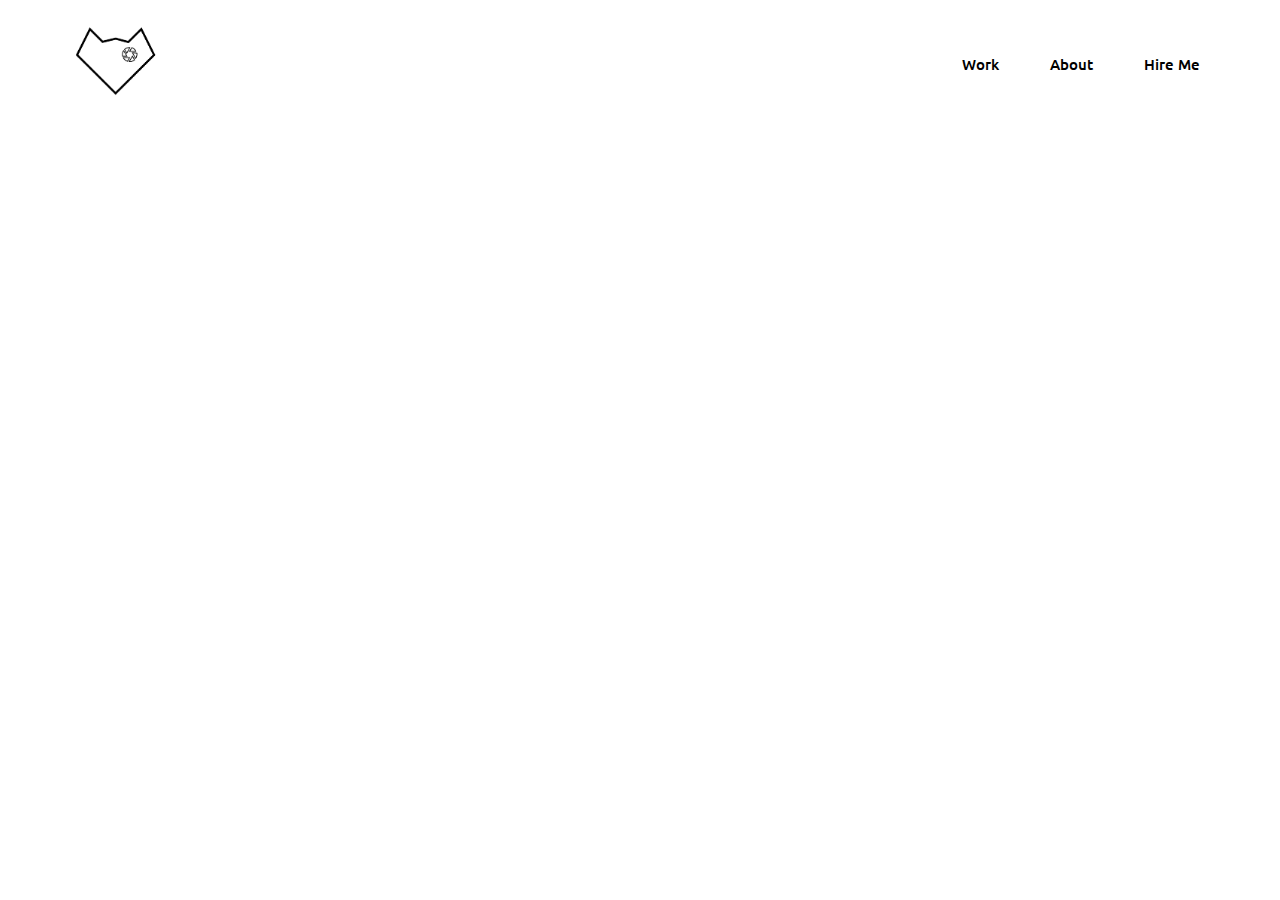
==== about.html @ fc5c5338 "other pages" ====
<!DOCTYPE html>
<html lang="en">

<head>
    <meta charset="UTF-8">
    <meta http-equiv="X-UA-Compatible" content="IE=edge">
    <meta name="viewport" content="width=device-width, initial-scale=1.0">
    <link rel="stylesheet" href="style.css">
    <link rel="stylesheet" href="about.css">
    <title>Home</title>
</head>

<body>
    <header>
        <div id="logo">
        </div>
        <nav>
            <ul>
                <li>
                    <a class="navButtons">Work</a>
                    <a class="navButtons">About</a>
                    <a class="navButtons">Hire Me</a>
                </li>
            </ul>
        </nav>
    </header>
---- style.css ----
@import url('https://fonts.googleapis.com/css2?family=Ubuntu:wght@300;400;500&display=swap');

body {

    margin: 0;
    background-color: white;
    background-image: url(./images/background.png);
    background-repeat: no-repeat;
    background-size: cover;
    font-family: "Racing Sans One", cursive;
    overflow-x: hidden;
  }

header {
display: flex;
flex-direction: row;
}

li {
    display: flex;
    flex-direction: row;
   justify-content: flex-end;
    height: 5vw;
    margin-left: 70vw;
  }


.navButtons {
    margin: 2vw;
    font-size: 1.7vw;
    padding: 1vw 0vw 1vw 0vw;
    display: inline-block;
    text-decoration: none;
    color: black;
    font-family: 'Ubuntu', sans-serif;;
    font-size: 1.2vw;
    font-weight: 500;
  }


  #logo {
      background-image: url(.//images/logo.png);
      background-repeat: no-repeat;
      background-size: contain;
    position: absolute;
    width: 10vw;
    height: 10vw;
    margin-left: 4vw;
}

/*TEXT*/

p {
    font-size: 1vw;
    font-family: 'Segoe UI', Tahoma, Geneva, Verdana, sans-serif;
    text-align: center;
    color:black;
}

h1 {
  font-family: 'Ubuntu', sans-serif;;
  font-size: 2vw;
  font-weight: 500;
}

 h2 {
  font-family: 'Ubuntu', sans-serif;;
  font-size: 1.5vw;
  font-weight: 500;
 }

 /*HERO SPACE CONTENT*/

 #contenthero {
  width: 100vw;
  height: 60vw;
  display: grid;
 grid-template-columns: 1fr 1fr;
}

#initext {
  text-align: center;
  width: 30vw;
  margin-top: 12vw;
  margin-left: 16vw;
}

#circle {
  position: absolute;
  z-index: 10;
  height: 20vw;
  width: 20vw;
}

#svg {
  z-index: 20;
}

/*CONTACT*/

#contact {
  width: 100vw;
  height: 23vw;
  display: grid;
 grid-template-columns: 1fr 1fr;
}

#text {
  width: 40vw;
  align-items: center;
  text-align: center;
  margin-left: 5vw;
}

#social {
  display: flex;
  flex-direction: row;
  width: 50vw;
  align-items: center;
}

img {
margin-left: 2vw;
}

#linked {

  height: 4vw;
  width: 4vw;
}

#git {
  
  height: 4vw;
  width: 4vw;

}

#insta {
 
  height: 4vw;
  width: 4vw;
}

#behance {
 
  height: 4vw;
  width: 4vw;
}

/*Footer*/

footer {
  background-color: #E1D5B8;
  height: 5vw;
  text-align: center;
  width: 100%;
}

  /*WAVES ANIMATION*/

  .waves {
    position:relative;
    width: 100%;
    height:15vh;
    margin-bottom:-1.5vw;
    min-height:7vw;
    max-height:14vw;
  }
  
  
  /* Animation */
  
  .parallax > use {
    animation: move-forever 25s cubic-bezier(.55,.5,.45,.5)     infinite;
  }
  .parallax > use:nth-child(1) {
    animation-delay: -2s;
    animation-duration: 7s;
  }
  .parallax > use:nth-child(2) {
    animation-delay: -3s;
    animation-duration: 10s;
  }
  .parallax > use:nth-child(3) {
    animation-delay: -4s;
    animation-duration: 13s;
  }
  .parallax > use:nth-child(4) {
    animation-delay: -5s;
    animation-duration: 20s;
  }
  @keyframes move-forever {
    0% {
     transform: translate3d(-90px,0,0);
    }
    100% { 
      transform: translate3d(85px,0,0);
    }
  }
  /*Shrinking for mobile*/
  @media (max-width: 768px) {
    .waves {
      height:40px;
      min-height:40px;
    }
    .content {
      height:30vh;
    }
    h1 {
      font-size:24px;
    }
  }
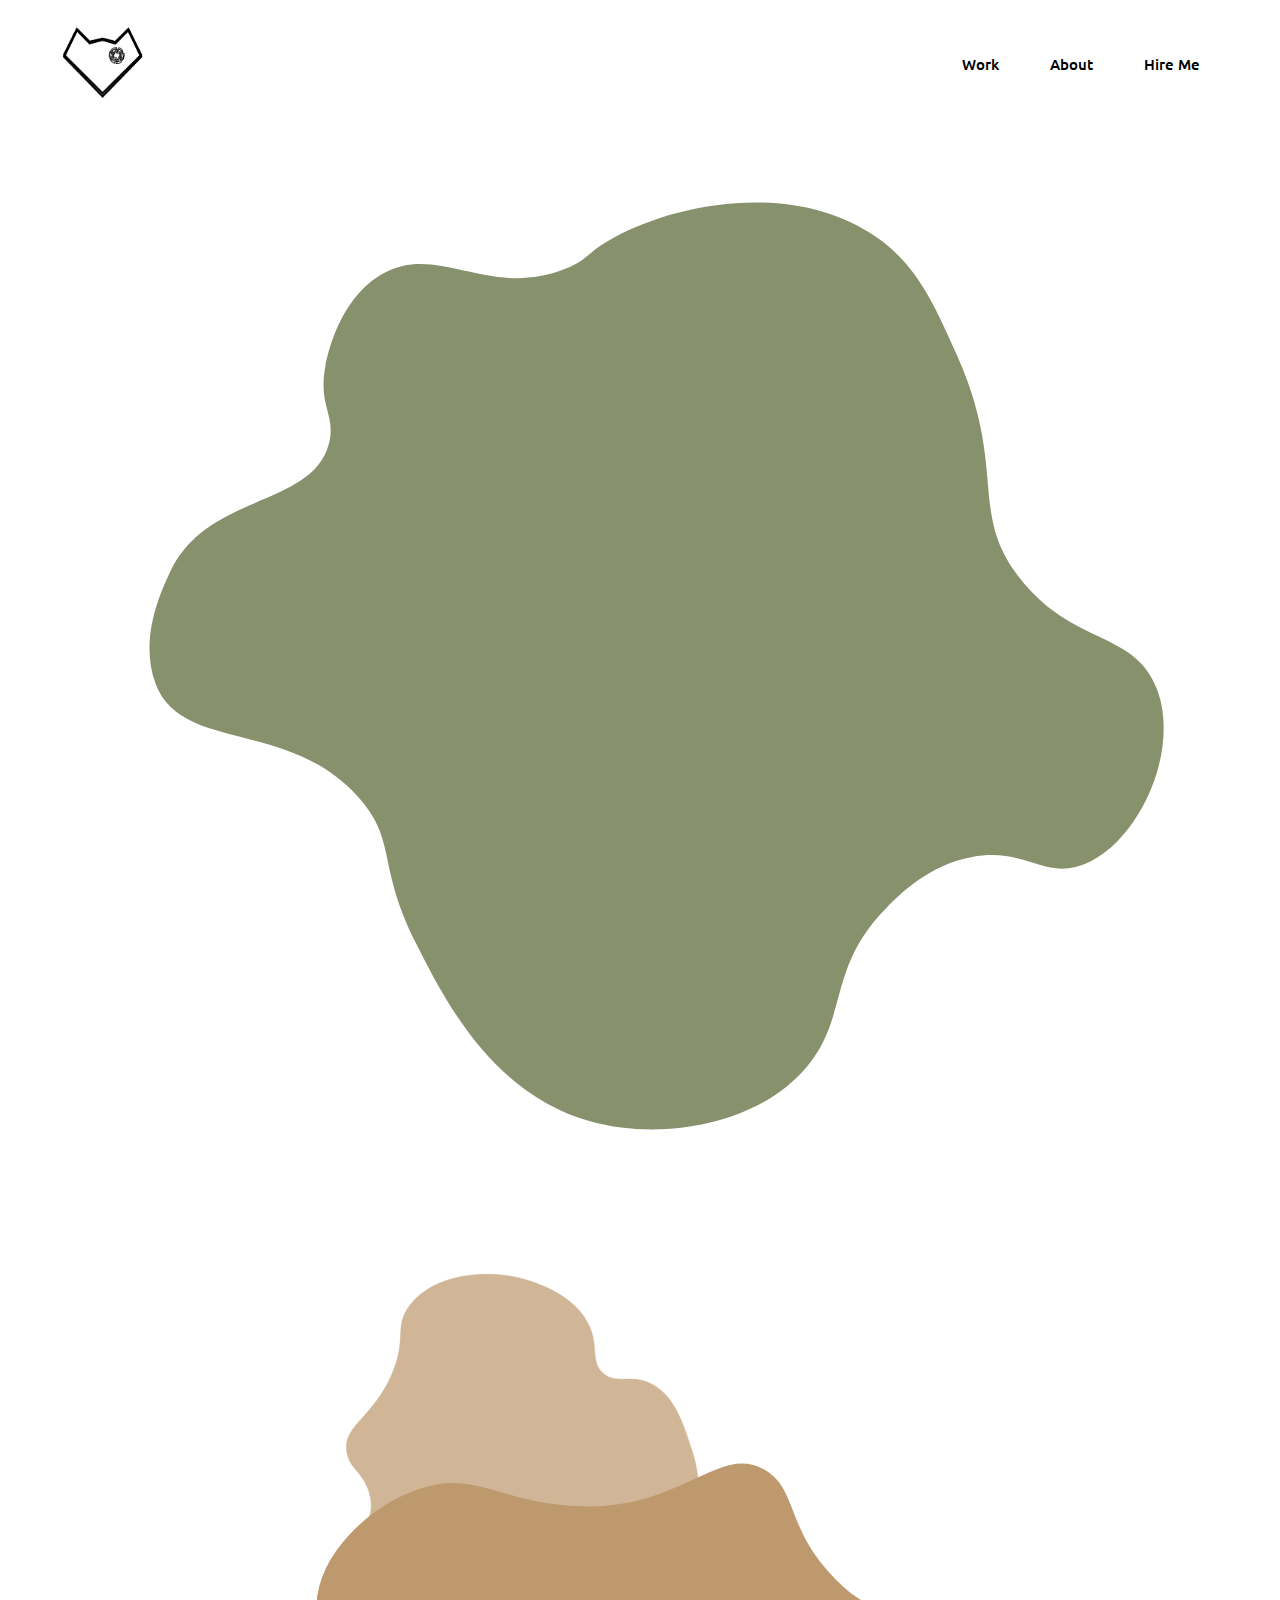
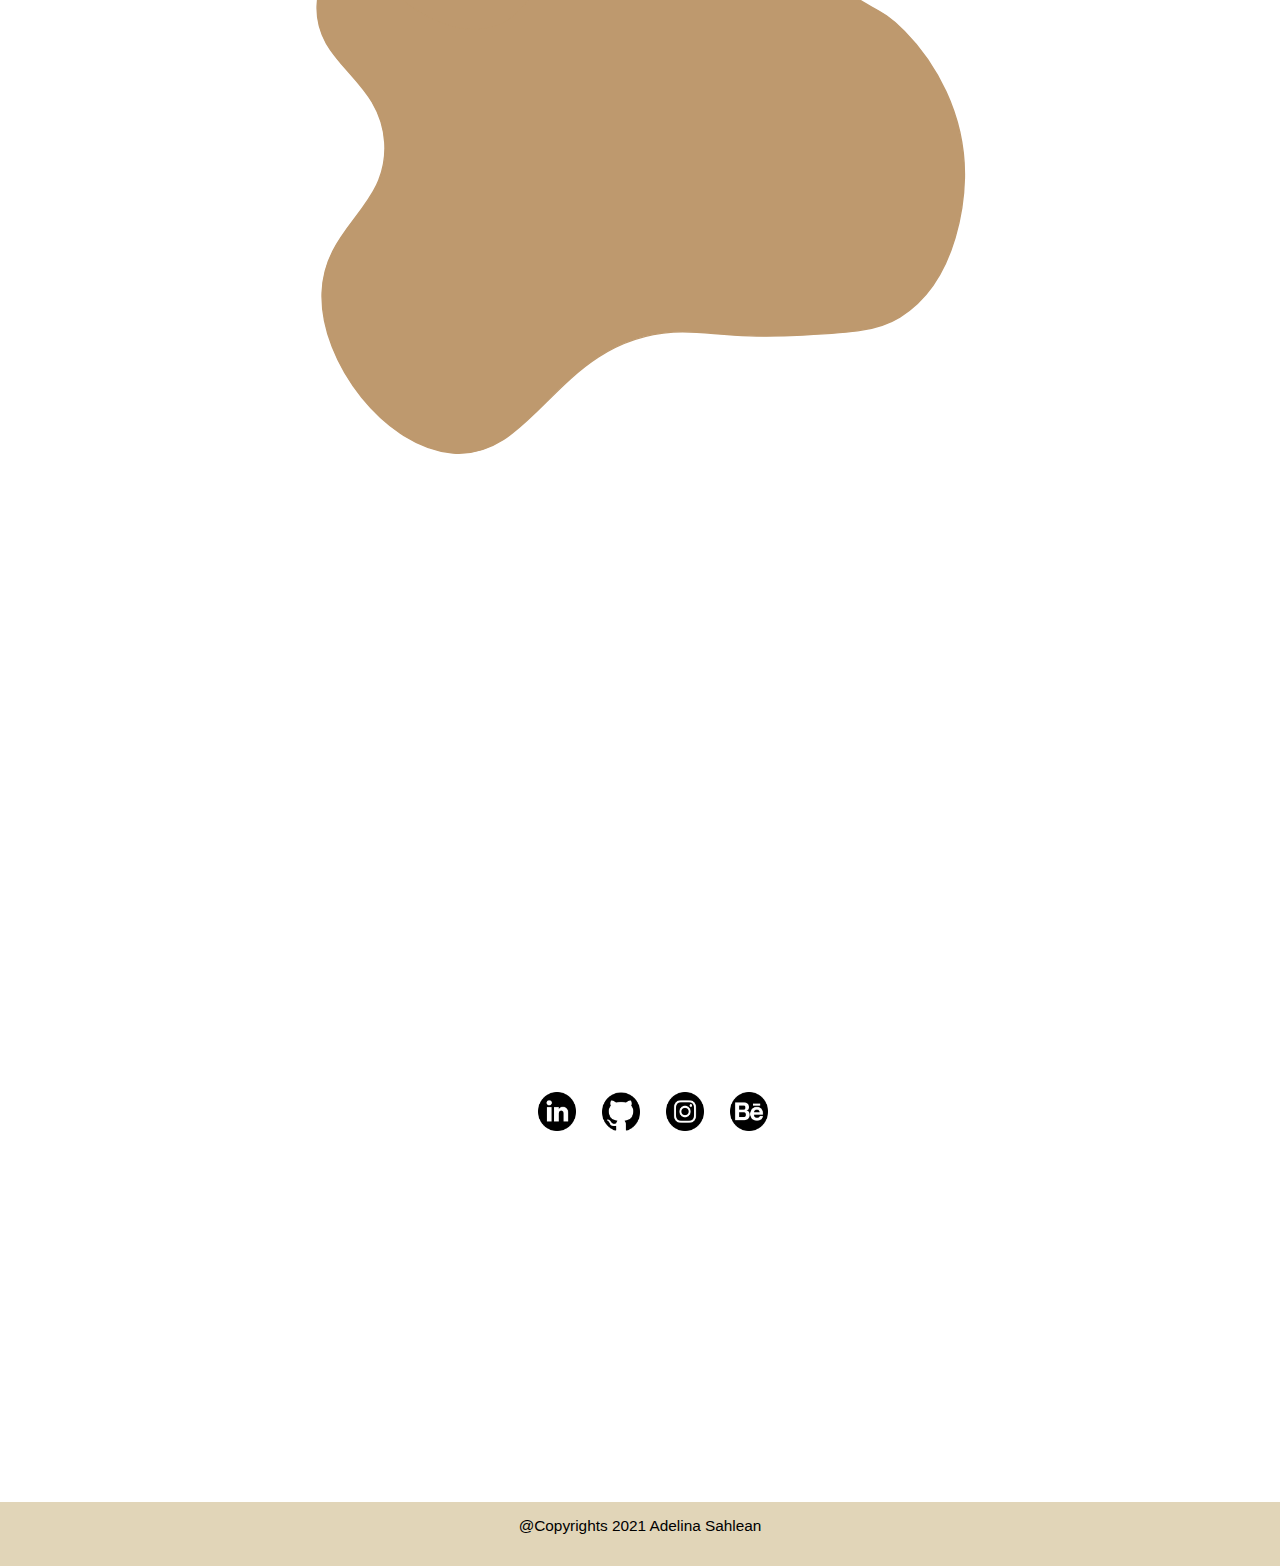
==== commit 0a100647: "basic styling rest of the pages" ====
--- a/about.html
+++ b/about.html
@@ -5,22 +5,55 @@
     <meta charset="UTF-8">
     <meta http-equiv="X-UA-Compatible" content="IE=edge">
     <meta name="viewport" content="width=device-width, initial-scale=1.0">
-    <link rel="stylesheet" href="style.css">
-    <link rel="stylesheet" href="about.css">
+    <link rel="stylesheet" href="contact.css">
     <title>Home</title>
 </head>
 
 <body>
     <header>
-        <div id="logo">
-        </div>
+        <a href="index.html">
+            <img id="logo" src="./images/logo.png" alt="">
+        </a>
         <nav>
             <ul>
                 <li>
-                    <a class="navButtons">Work</a>
-                    <a class="navButtons">About</a>
-                    <a class="navButtons">Hire Me</a>
+                    <a class="navButtons" href="work.html">Work</a>
+                    <a class="navButtons" href="about.html">About</a>
+                    <a class="navButtons" href="contact.html">Hire Me</a>
                 </li>
             </ul>
         </nav>
-    </header>+    </header>
+    <main>
+        <div id="project1">
+            <img src="./shapes/shape4-01.svg" class="bkg1" alt="">
+        </div>
+        <div id=project2>
+            <img src="./shapes/shape1-01.svg" class="bkg2" alt="">
+        </div>
+        <div id="project3">
+            <img src="./shapes/shape3-01.svg" class="bkg3" alt="">
+        </div>
+        </div>
+        <div id="social">
+            <a href="https://www.linkedin.com/in/adelina-sahlean-a64330141/" target="_blank"><img id="linked"
+                    src="./images/linked.png" alt="linkeind"></a>
+            <a href="https://github.com/Adel-line" target="_blank"><img id="git" src="./images/git.png"
+                    alt="github"></a>
+            <a href="https://www.instagram.com/adelinasahlean/?hl=ro" target="_blank"><img id="insta"
+                    src="./images/ig.png" alt="instagram"></a>
+            <a href="https://www.behance.net/sahleanadelina" target="_blank"><img id="behance"
+                    src="./images/behance.png" alt="behance"></a>
+        </div>
+
+
+
+    </main>
+    <footer>
+        <div class="content flex">
+            <p>
+                @Copyrights 2021 Adelina Sahlean
+            </p>
+        </div>
+    </footer>
+</body>--- a/contact.css
+++ b/contact.css
@@ -0,0 +1,173 @@
+@import url('https://fonts.googleapis.com/css2?family=Ubuntu:wght@300;300;500&display=swap');
+
+body {
+
+    margin: 0;
+    background-color: white;
+    background-image: url(./images/background.png);
+    background-repeat: no-repeat;
+    background-size: cover;
+    font-family: "Racing Sans One", cursive;
+    overflow-x: hidden;
+  }
+
+header {
+display: flex;
+flex-direction: row;
+}
+
+li {
+    display: flex;
+    flex-direction: row;
+   justify-content: flex-end;
+    height: 5vw;
+    margin-left: 70vw;
+  }
+
+
+.navButtons {
+    margin: 2vw;
+    font-size: 1.7vw;
+    padding: 1vw 0vw 1vw 0vw;
+    display: inline-block;
+    text-decoration: none;
+    color: black;
+    font-family: 'Ubuntu', sans-serif;;
+    font-size: 1.2vw;
+    font-weight: 500;
+  }
+
+
+  #logo {
+      background-image: url(.//images/logo.png);
+      background-repeat: no-repeat;
+      background-size: contain;
+    position: absolute;
+    width: 10vw;
+    height: 10vw;
+    margin-left: 3vw;
+}
+
+/*TEXT*/
+
+p {
+    font-size: 1.2vw;
+    font-family: 'Segoe UI', Tahoma, Geneva, Verdana, sans-serif;
+    text-align: center;
+    color:black;
+}
+
+h1 {
+  font-family: 'Ubuntu', sans-serif;;
+  font-size: 2.5vw;
+  font-weight: 500;
+}
+
+ h2 {
+  font-family: 'Ubuntu', sans-serif;;
+  font-size: 1.5vw;
+  font-weight: 500;
+ }
+
+/*Contact INFO*/
+
+#contactinfo {
+    position: absolute;
+    text-align: center;
+    width: 20vw;
+    height: 20vw;
+    margin-top: 15vw;
+    margin-left: 40vw;
+}
+
+#shapebkg {
+    position: absolute;
+    width: 52vw;
+    height: 52vw;
+    margin-top: 1vw;
+    margin-left: 23vw;
+}
+
+.bkgcontact {
+z-index: -1;
+  animation: rotate2 35s infinite ease-in-out;
+}
+
+.bkg2 {
+    position: absolute;
+    width: 35vw;
+    height: 35vw;
+    margin-top: 1vw;
+    margin-left: 23vw;
+    animation: rotate 35s infinite ease-in-out;
+  }
+
+#social {
+    position: absolute;
+    display: flex;
+    flex-direction: row;
+    width: 30vw;
+    align-items: center;
+    margin-top: 28vw;
+    margin-left: 40vw;
+  }
+  
+  img {
+  margin-left: 2vw;
+  }
+  
+  #linked {
+  
+    height: 3vw;
+    width: 3vw;
+  }
+  
+  #git {
+    
+    height: 3vw;
+    width: 3vw;
+  
+  }
+  
+  #insta {
+   
+    height: 3vw;
+    width: 3vw;
+  }
+  
+  #behance {
+   
+    height: 3vw;
+    width: 3vw;
+  }
+
+  /*ANIMATIONS*/
+  @keyframes rotate2 {
+    0% { 
+      transform: rotate(0deg); 
+  } 
+  100% { 
+      transform: rotate(359deg); 
+  }
+}
+
+@keyframes rotate {
+    0% { 
+      transform: rotate(359deg); 
+  } 
+  100% { 
+      transform: rotate(0deg); 
+  }
+  
+  }
+  /*Footer*/
+
+footer {
+    position: absolute;
+    background-color: #E1D5B8;
+    margin-top: 60vw;
+    height: 5vw;
+    text-align: center;
+    width: 100%;
+  }
+  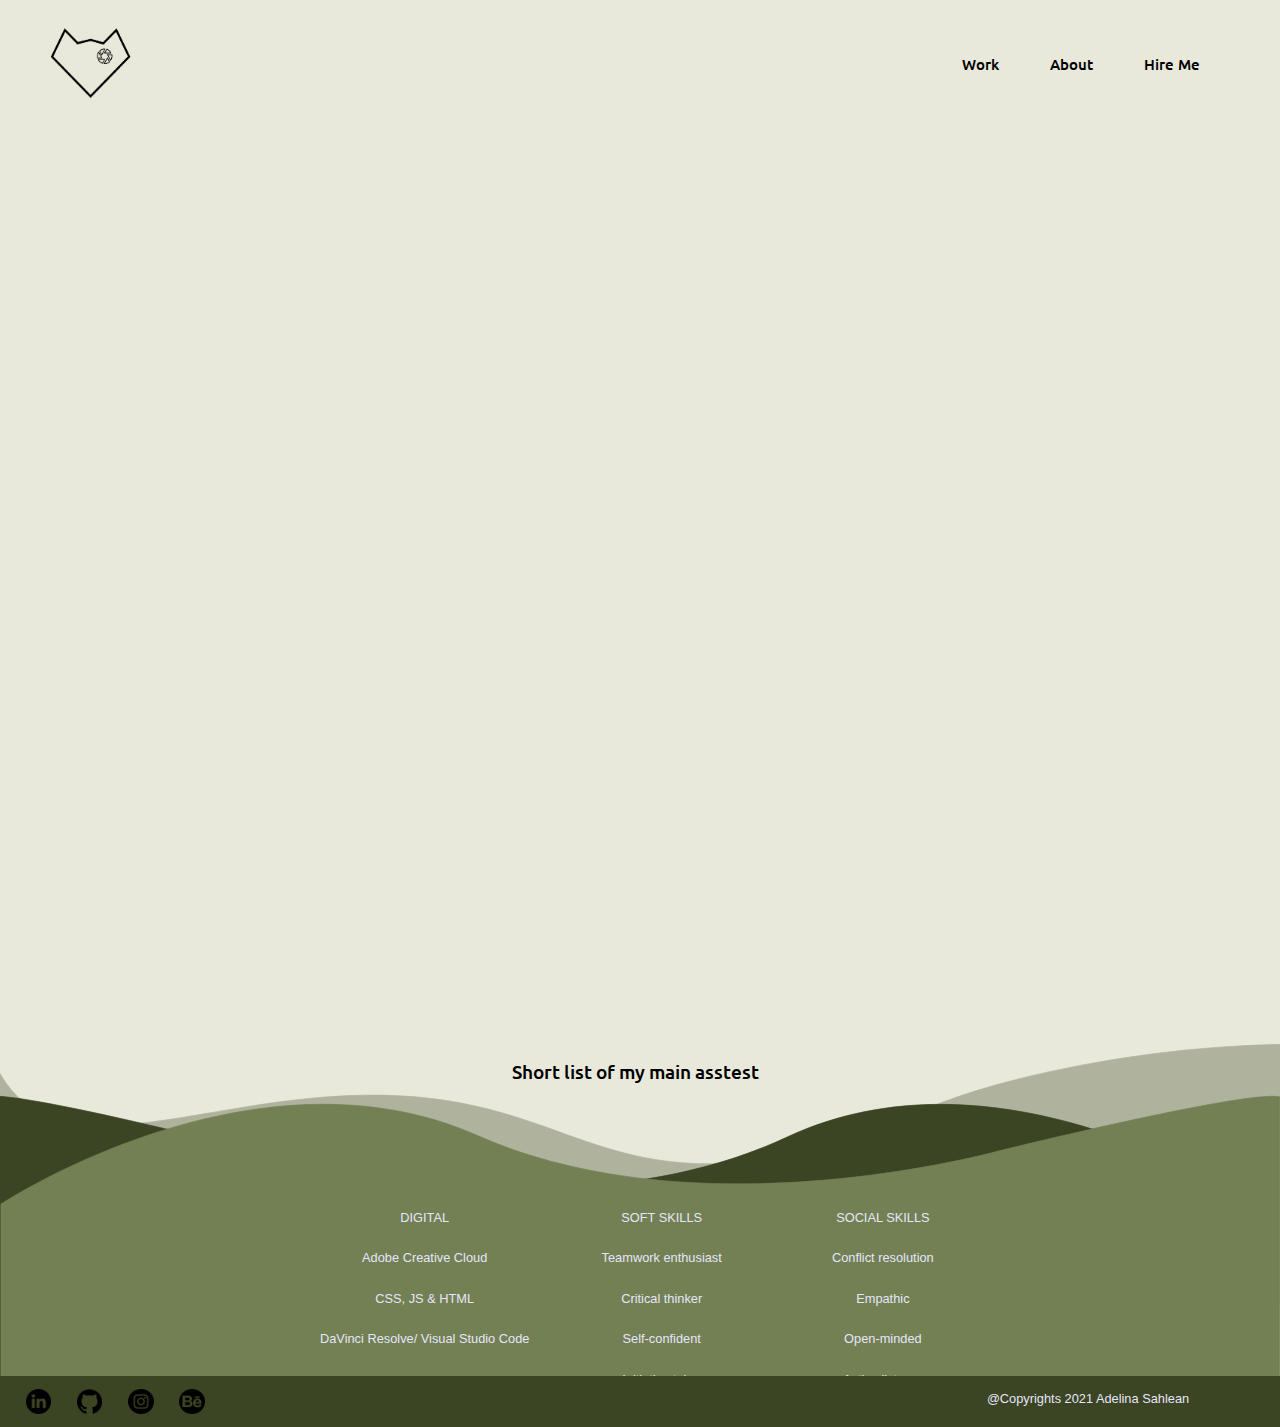
==== commit 8cc5fd8b: "about page skills" ====
--- a/about.html
+++ b/about.html
@@ -5,7 +5,7 @@
     <meta charset="UTF-8">
     <meta http-equiv="X-UA-Compatible" content="IE=edge">
     <meta name="viewport" content="width=device-width, initial-scale=1.0">
-    <link rel="stylesheet" href="contact.css">
+    <link rel="stylesheet" href="about.css">
     <title>Home</title>
 </head>
 
@@ -25,15 +25,38 @@
         </nav>
     </header>
     <main>
-        <div id="project1">
-            <img src="./shapes/shape4-01.svg" class="bkg1" alt="">
+        <div id="list">
+            <h2>Short list of my main asstest</h2>
         </div>
-        <div id=project2>
-            <img src="./shapes/shape1-01.svg" class="bkg2" alt="">
+        <div id="skills">
+            <div id="lines">
+                <p>DIGITAL</p>
+                <p>Adobe Creative Cloud</p>
+                <p>CSS, JS & HTML</p>
+                <p>DaVinci Resolve/ Visual Studio Code</p>
+            </div>
+            <div id="lines2">
+                <p>SOFT SKILLS</p>
+                <p>Teamwork enthusiast</p>
+                <p>Critical thinker</p>
+                <p>Self-confident</p>
+                <p>Initiative taker</p>
+            </div>
+
+            <div id="lines3">
+                <p>SOCIAL SKILLS</p>
+                <p>Conflict resolution</p>
+                <p>Empathic</p>
+                <p>Open-minded</p>
+                <p>Active listener</p>
+            </div>
         </div>
-        <div id="project3">
-            <img src="./shapes/shape3-01.svg" class="bkg3" alt="">
-        </div>
+    </main>
+    <footer>
+        <div id="content">
+            <p>
+                @Copyrights 2021 Adelina Sahlean
+            </p>
         </div>
         <div id="social">
             <a href="https://www.linkedin.com/in/adelina-sahlean-a64330141/" target="_blank"><img id="linked"
@@ -45,15 +68,5 @@
             <a href="https://www.behance.net/sahleanadelina" target="_blank"><img id="behance"
                     src="./images/behance.png" alt="behance"></a>
         </div>
-
-
-
-    </main>
-    <footer>
-        <div class="content flex">
-            <p>
-                @Copyrights 2021 Adelina Sahlean
-            </p>
-        </div>
     </footer>
 </body>--- a/about.css
+++ b/about.css
@@ -0,0 +1,198 @@
+@import url('https://fonts.googleapis.com/css2?family=Ubuntu:wght@300;300;500&display=swap');
+
+body {
+
+    margin: 0;
+    background-color: rgb(163, 168, 109, 25%);
+    background-image: url(./images/background.png);
+    background-repeat: no-repeat;
+    background-size: cover;
+    font-family: "Racing Sans One", cursive;
+    overflow-x: hidden;
+  }
+
+header {
+display: flex;
+flex-direction: row;
+}
+
+li {
+    display: flex;
+    flex-direction: row;
+   justify-content: flex-end;
+    height: 5vw;
+    margin-left: 70vw;
+
+  }
+
+  ol {
+    display: flex;
+    flex-direction: column;
+   align-items: center;
+    height: 3vw;
+    margin-left: 70vw;
+
+  }
+
+.navButtons {
+    margin: 2vw;
+    font-size: 1.7vw;
+    padding: 1vw 0vw 1vw 0vw;
+    display: inline-block;
+    text-decoration: none;
+    color: black;
+    font-family: 'Ubuntu', sans-serif;;
+    font-size: 1.2vw;
+    font-weight: 500;
+  }
+
+
+  #logo {
+    position: absolute;
+    width: 10vw;
+    height: 10vw;
+    margin-left:2vw;
+}
+
+#skills {
+    position: absolute;
+    background-image: url(./images/green-01.svg);
+    background-repeat: no-repeat;
+    background-size: contain;
+    width: 100vw;
+    height: 30vw;
+    margin-top: 73vw;
+}
+
+/*TEXT*/
+
+p {
+    font-size: 1vw;
+    font-family: 'Segoe UI', Tahoma, Geneva, Verdana, sans-serif;
+    text-align: center;
+    color: lavender;
+}
+
+h1 {
+  font-family: 'Ubuntu', sans-serif;;
+  font-size: 1.5vw;
+  font-weight: 500;
+}
+
+ h2 {
+  font-family: 'Ubuntu', sans-serif;;
+  font-size: 1.5vw;
+  font-weight: 500;
+ }
+
+/*SOCIAL*/
+
+#social {
+    position: absolute;
+    display: flex;
+    flex-direction: row;
+    width: 50vw;
+    align-items: center;
+    margin-top: 1vw;
+  
+  }
+  
+#content {
+    position: absolute;
+    margin-top: 0.2vw;
+    text-align: right;
+    width: 50vw;
+    margin-left: 60vw;
+}
+
+  img {
+  margin-left: 2vw;
+  }
+  
+  #linked {
+  
+    height:2vw;
+    width:2vw;
+  }
+  
+  #git {
+    
+    height:2vw;
+    width:2vw;
+  
+  }
+  
+  #insta {
+   
+    height:2vw;
+    width:2vw;
+  }
+  
+  #behance {
+   
+    height:2vw;
+    width:2vw;
+  }
+
+  /*SKILLS*/
+#list {
+    position: absolute;
+    margin-top: 74vw;
+   margin-left: 40vw;
+}
+
+  #lines {
+      position: absolute;
+    margin-top: 13vw;
+    margin-left: 25vw;
+    display: flex;
+    flex-direction: column;
+  }
+
+  #lines2 {
+      position: absolute;
+    margin-top: 13vw;
+    display: flex;
+    flex-direction: column;
+    margin-left: 47vw;
+  }
+
+  #lines3 {
+    position: absolute;
+  margin-top: 13vw;
+  display: flex;
+  flex-direction: column;
+  margin-left: 65vw;
+}
+  /*ANIMATIONS*/
+  @keyframes rotate2 {
+    0% { 
+      transform: rotate(0deg); 
+  } 
+  100% { 
+      transform: rotate(359deg); 
+  }
+}
+
+@keyframes rotate {
+    0% { 
+      transform: rotate(359deg); 
+  } 
+  100% { 
+      transform: rotate(0deg); 
+  }
+  
+  }
+  /*Footer*/
+
+footer {
+    position: absolute;
+    background-color: #3b4423;
+    margin-top: 100vw;
+    height: 4vw;
+    width: 100%;
+    display: grid;
+    grid-template-columns: 1fr 1fr;
+  }
+  
+   
